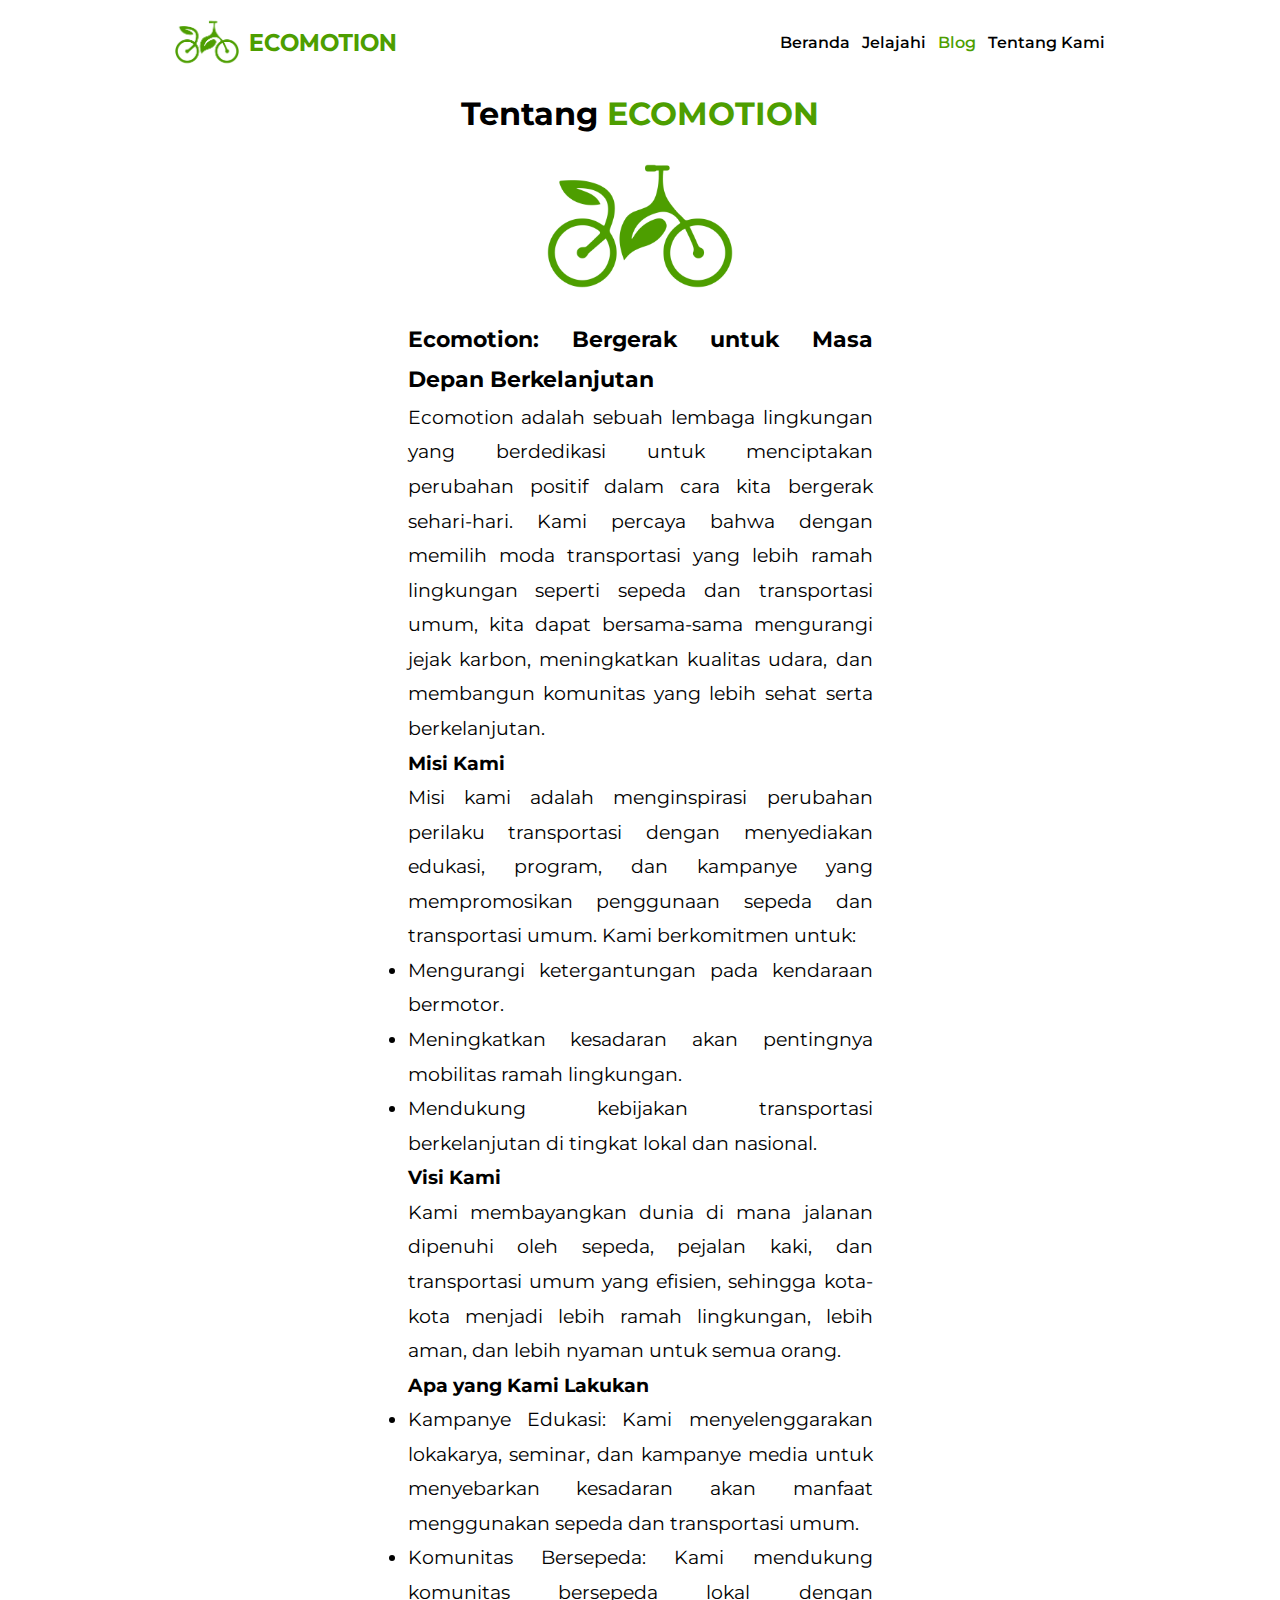
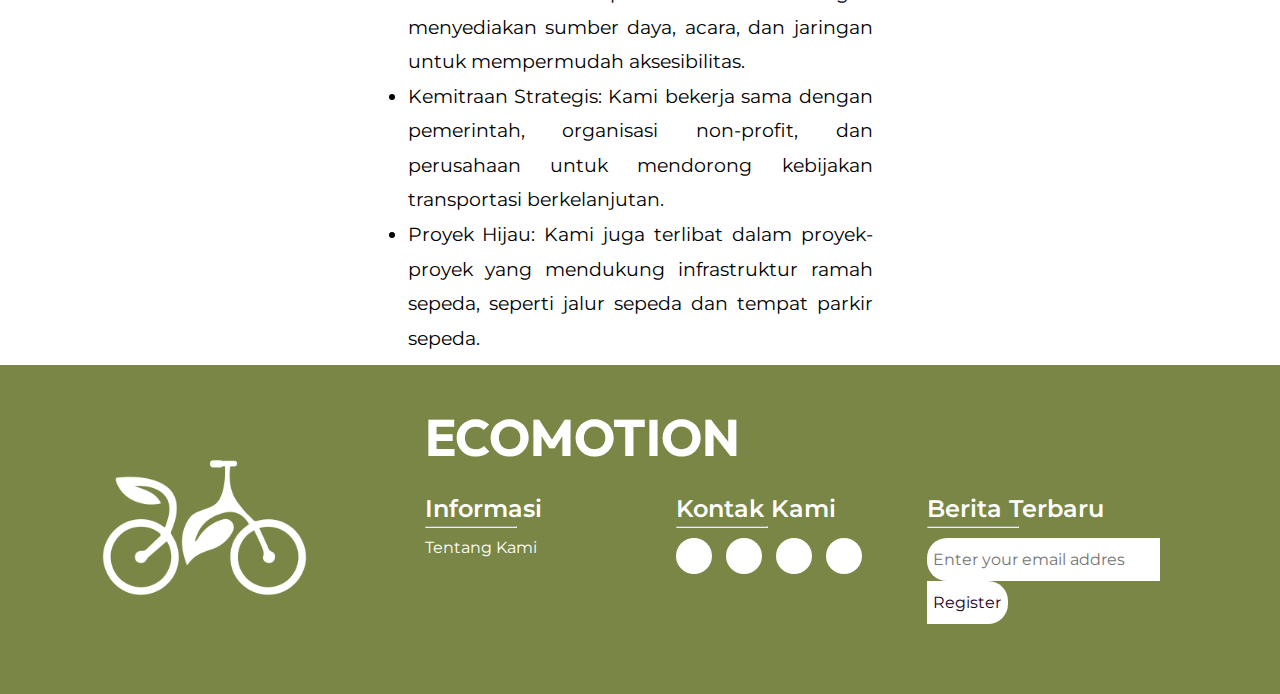
==== aboutus.html @ 9a7c945f "commit final" ====
<!DOCTYPE html>
<html lang="en">
    <head>
		<meta charset="UTF-8" />
		<meta name="viewport" content="width=device-width, initial-scale=1.0" />
		<title>Ride Instead of Driving</title>
		<link rel="icon" href="image/LOGO ECOMOTION.png" />
		<link rel="stylesheet" href="template.css" />
		<link rel="stylesheet" href="aboutus.css" />
		<link rel="preconnect" href="https://fonts.googleapis.com" />
		<link rel="preconnect" href="https://fonts.gstatic.com" crossorigin />
		<link
			href="https://fonts.googleapis.com/css2?family=Montserrat:ital,wght@0,100..900;1,100..900&family=Outfit:wght@100..900&display=swap"
			rel="stylesheet"
		/>
		<link
			rel="stylesheet"
			href="https://cdnjs.cloudflare.com/ajax/libs/font-awesome/6.6.0/css/all.min.css"
			integrity="sha512-Kc323vGBEqzTmouAECnVceyQqyqdsSiqLQISBL29aUW4U/M7pSPA/gEUZQqv1cwx4OnYxTxve5UMg5GT6L4JJg=="
			crossorigin="anonymous"
			referrerpolicy="no-referrer"
		/>
	</head>
<body>
    <header>
        <nav>
            <div class="logo-container">
                <img src="/Image/LOGO ECOMOTION.png" alt="Sekolah Kristoforus" />
                <h1>ECOMOTION</h1>
            </div>

            <div class="menu" id="menu">
                <a href="index.html"><p>Beranda</p></a>
                <a href="index.html#slider"><p>Jelajahi</p></a>
                <a href="index.html#blog"><p style="color: #4d9e00">Blog</p></a>
                                    <a href="aboutus.html"><p>Tentang Kami</p></a>

            </div>

            <div class="hamburger" id="hamburger">
                <span></span>
                <span></span>
                <span></span>
            </div>
        </nav>
    </header>
    <main>
        <div class="container-header">
            <h1>Tentang <span style="color: #4d9e00;">ECOMOTION</span></h1>
            <img src="Image/LOGO ECOMOTION.png" alt="">
        </div>

        <div class="content">
            <h3>Ecomotion: Bergerak untuk Masa Depan Berkelanjutan</h3>

            <p>Ecomotion adalah sebuah lembaga lingkungan yang berdedikasi untuk menciptakan perubahan positif dalam cara kita bergerak sehari-hari. Kami percaya bahwa dengan memilih moda transportasi yang lebih ramah lingkungan seperti sepeda dan transportasi umum, kita dapat bersama-sama mengurangi jejak karbon, meningkatkan kualitas udara, dan membangun komunitas yang lebih sehat serta berkelanjutan.</p>
            
            <h4>Misi Kami</h4>
            
            <p>Misi kami adalah menginspirasi perubahan perilaku transportasi dengan menyediakan edukasi, program, dan kampanye yang mempromosikan penggunaan sepeda dan transportasi umum. Kami berkomitmen untuk:</p>
            
           <ul>
            <li>Mengurangi ketergantungan pada kendaraan bermotor.</li>
            <li>Meningkatkan kesadaran akan pentingnya mobilitas ramah lingkungan.</li>
            <li>Mendukung kebijakan transportasi berkelanjutan di tingkat lokal dan nasional.</li>
           </ul>
            
            <h4>Visi Kami</h4>
            
            <p>Kami membayangkan dunia di mana jalanan dipenuhi oleh sepeda, pejalan kaki, dan transportasi umum yang efisien, sehingga kota-kota menjadi lebih ramah lingkungan, lebih aman, dan lebih nyaman untuk semua orang.</p>
            
            <h4>Apa yang Kami Lakukan</h4>
            
           <ul>
            <li>Kampanye Edukasi: Kami menyelenggarakan lokakarya, seminar, dan kampanye media untuk menyebarkan kesadaran akan manfaat menggunakan sepeda dan transportasi umum.</li>
            <li>Komunitas Bersepeda: Kami mendukung komunitas bersepeda lokal dengan menyediakan sumber daya, acara, dan jaringan untuk mempermudah aksesibilitas.</li>
            <li> Kemitraan Strategis: Kami bekerja sama dengan pemerintah, organisasi non-profit, dan perusahaan untuk mendorong kebijakan transportasi berkelanjutan.</li>
            <li>Proyek Hijau: Kami juga terlibat dalam proyek-proyek yang mendukung infrastruktur ramah sepeda, seperti jalur sepeda dan tempat parkir sepeda.</li>
           </ul> 
            
           </div>
    </main>
    <footer id="footer">
        <div class="footer-logo">
            <img src="Image/LOGO ECOMOTION WHITE.png" alt="" />
        </div>

        <div class="right-container">
            <div class="right-column-container">
                <h1>ECOMOTION</h1>

                <div class="information">
                    <div class="footer-item">
                        <div class="footer-col footer-company">
                            <h3>Informasi</h3>
                            <hr class="line" />
                            <ul>
                                <li><a href="aboutus.html">Tentang Kami</a></li>
                            </ul>
                        </div>

                        <div class="footer-col footer-social">
                            <h3>Kontak Kami</h3>
                            <hr class="line" />
                            <a
                                href="https://www.instagram.com/osis_smaxto1?igsh=MXVtM2RkMjhqZjZ0bw=="
                                ><i class="fa-brands fa-instagram"></i
                            ></a>
                            <a
                                href="https://www.tiktok.com/@osis_smaxto1?_t=8rczK0MXxHc&_r=1"
                                ><i class="fa-brands fa-tiktok"></i
                            ></a>
                            <a
                                href="https://www.youtube.com/@osissmast.kristoforus164/videos"
                                ><i class="fa-brands fa-youtube"></i
                            ></a>
                            <a href="https://kristo.sch.id/v2/"
                                ><i class="fa-solid fa-globe"></i
                            ></a>
                        </div>

                        <div class="footer-col footer-news">
                            <h3>Berita Terbaru</h3>
                            <hr class="line" />
                            <div class="email-input">
                                <form action="">
                                    <input
                                        type="email"
                                        id="input"
                                        name="email"
                                        placeholder="Enter your email addres"
                                    />
                                    <button type="submit">Register</button>
                                </form>
                            </div>
                        </div>
                    </div>
                </div>
            </div>
        </div>
    </footer>
    <script src="script.js"></script>
</body>
</html>
---- template.css ----
* {
	margin: 0;
	padding: 0;
	text-decoration: none;
	font-family: 'Montserrat', sans-serif;
}

html {
	scroll-behavior: smooth;
	overflow-x: hidden;
}

header {
	background: #ffffff;
	position: sticky;
	width: 100%;
	z-index: 99;
}

nav {
	padding: 10px min(175px, 15vw);
	display: flex;
	justify-content: space-between;
	align-items: center;
}

nav .menu {
	display: flex;
	width: 35%;
	justify-content: space-between;
}

nav .menu p {
	font-size: clamp(1rem, 1.15vw, 1.15rem);
	font-weight: 550;
	color: #000;
	transition: 0.5s;
}

nav .menu p:hover {
	color: #4d9e00;
}

nav .logo-container {
	display: flex;
	align-items: center;
}

nav .logo-container img {
	aspect-ratio: 1;
	width: clamp(40px, 5vw, 80px);
}

nav .logo-container h1 {
	font-family: 'Outfit', sans-serif;
	margin-left: 10px;
	font-size: clamp(1.25rem, 2vw, 1.5rem);
	color: #4d9e00;
}

.hamburger {
	display: none;
	flex-direction: column;
	cursor: pointer;
	gap: 5px;
}

.hamburger span {
	background-color: #4d9e00;
	height: 3px;
	width: 25px;
	transition: 0.3s;
}

footer {
	background: #798645;
	display: flex;
	flex-wrap: wrap;
	justify-content: space-between;
	padding: 20px min(125px, 8vw);
	align-items: center;
}

footer .footer-logo {
	width: clamp(30%, 5vw, 40%); 
}

footer .footer-logo img {
	aspect-ratio: 1;
	width: clamp(8rem, 16vw, 25rem);
}

footer .right-container {
	width: calc(100% - clamp(30%, 5vw, 40%)); 
}

footer .right-container .right-column-container h1 {
	font-family: 'Outfit', sans-serif;
	font-size: clamp(2rem, 4vw, 3.5rem);
	color: #ffffff;
	margin: 20px auto 25px auto;
}

footer .footer-item {
	display: flex;
	justify-content: space-between;
	width: 100%;
}

footer .footer-col {
	color: #ffffff;
	margin-bottom: 50px;
	width: 100%;
}

footer .footer-col h3 {
	font-size: clamp(1.2rem, 2.5vw, 1.5rem);
	font-weight: 600;
}

footer .footer-col hr {
	margin: 2.5px 0 10px;
	width: 90px;
	height: 0.5px;
	background-color: #ffffff;
}

footer .footer-company ul {
	list-style: none;
}

footer .footer-company ul li {
	margin-top: 5px;
}

footer .footer-company ul li a {
	color: #ffffff;
	transition: all 0.25s;
}

footer .footer-company ul li a:hover {
	text-decoration: underline;
}

footer .footer-social a {
	display: inline-block;
	margin-right: 10px;
	width: 2.25em;
	aspect-ratio: 1;
	text-align: center;
	color: #4d9e00;
	background-color: #fff;
	border-radius: 50%;
	transition: all 0.25s;
}

footer .footer-social a:hover {
	box-shadow: 0 0 7px 1px #ffffff;
}

footer .footer-social i {
	font-size: 1.5rem;
	margin-top: 6px;
}

footer .footer-news .email-input input {
    padding: 12px .5vw;
    border: 0;
    transition: ease 0.25s;
    border-radius: 20px 0 0 20px;
    -webkit-border-radius: 20px 0 0 20px;
    -moz-border-radius: 20px 0 0 20px;
    -ms-border-radius: 20px 0 0 20px;
    -o-border-radius: 20px 0 0 20px;
    font-size: clamp(0.8rem, 2vw, 1rem);
}

footer .footer-news .email-input input:hover,
.email-input input:focus,
.email-input button:hover,
.email-input button:active {
	box-shadow: 0 0 7px 1px #ffffff;
	outline: none;
}

footer .footer-news .email-input button {
    padding: 12px .5vw;
    background-color: #ffffff;
    color: #1a001c;
    border: 0;
    cursor: pointer;
    border-radius: 0 20px 20px 0;
    -webkit-border-radius: 0 20px 20px 0;
    -moz-border-radius: 0 20px 20px 0;
    -ms-border-radius: 0 20px 20px 0;
    -o-border-radius: 0 20px 20px 0;
    font-size: clamp(0.8rem, 2vw, 1rem);

}

@media screen and (max-width:1200px) {
	nav .menu {
        display: none;
        position: absolute;
        top: 60px;
        left: 0;
        width: 100%;
        background-color: #ffffff;
        flex-direction: column;
        align-items: center;
        padding: 10px 0;
        box-shadow: 0 4px 6px rgba(0, 0, 0, 0.1);
        z-index: 100;
    }
    
    nav .menu.show {
        display: flex; /* Shown when toggled */
    }

    nav .menu p {
        margin: 10px 0;
    }

    .hamburger {
        display: flex;
    }

	nav .logo-container h1 {
		font-size: 1rem;
	}

    #main-header {
		height: 70vh;
	}

	#main-header h1 {
		font-size: 2rem;
	}
    
	footer .footer-col {
		max-width: 100%;
		margin-bottom: 20px;
	}

    footer {
        flex-direction: column;
        padding: 50px 0;
    }

    footer .footer-item {
        flex-direction: column;
    }

    footer .footer-item .footer-col {
        text-align: center;
    }

    footer hr.line {
        margin: auto;
    }

    footer .footer-logo img {
        width: 100%;
    }
    footer .right-container .right-column-container h1 {
        text-align: center;
    }

    footer .right-container .right-column-container .footer-col {
        margin-top: 20px;
    }
    
    footer .footer-social a {
        margin-top: 10px;
    }

    footer .footer-news .email-input {
        margin-top: 10px;
        display: inline-block;
    }

    footer .footer-news .email-input button {
        padding: 10px .2vw;
    }

    footer .footer-news .email-input input {
        padding: 10px .2vw;
    }
}
---- aboutus.css ----
main {
	padding: 10px min(175px, 15vw);
    display: flex;
    flex-direction: column;
}

main .container-header {
    display: flex;
    flex-direction: column;
}

main .container-header h1 {
    margin: auto;
}
main .container-header img {
    margin: auto;
    width: 20%;
    aspect-ratio: 1;
}

main .content {
    margin: auto;
    text-align: justify;
    width: 50%;
    font-size: clamp(1rem, 5vw, 1.2rem);
    line-height: 1.8;
}

@media screen and (max-width: 678px) {
    main {
        padding: 10px 0;
    }

    main .content {
        width: 80%;
    }
}
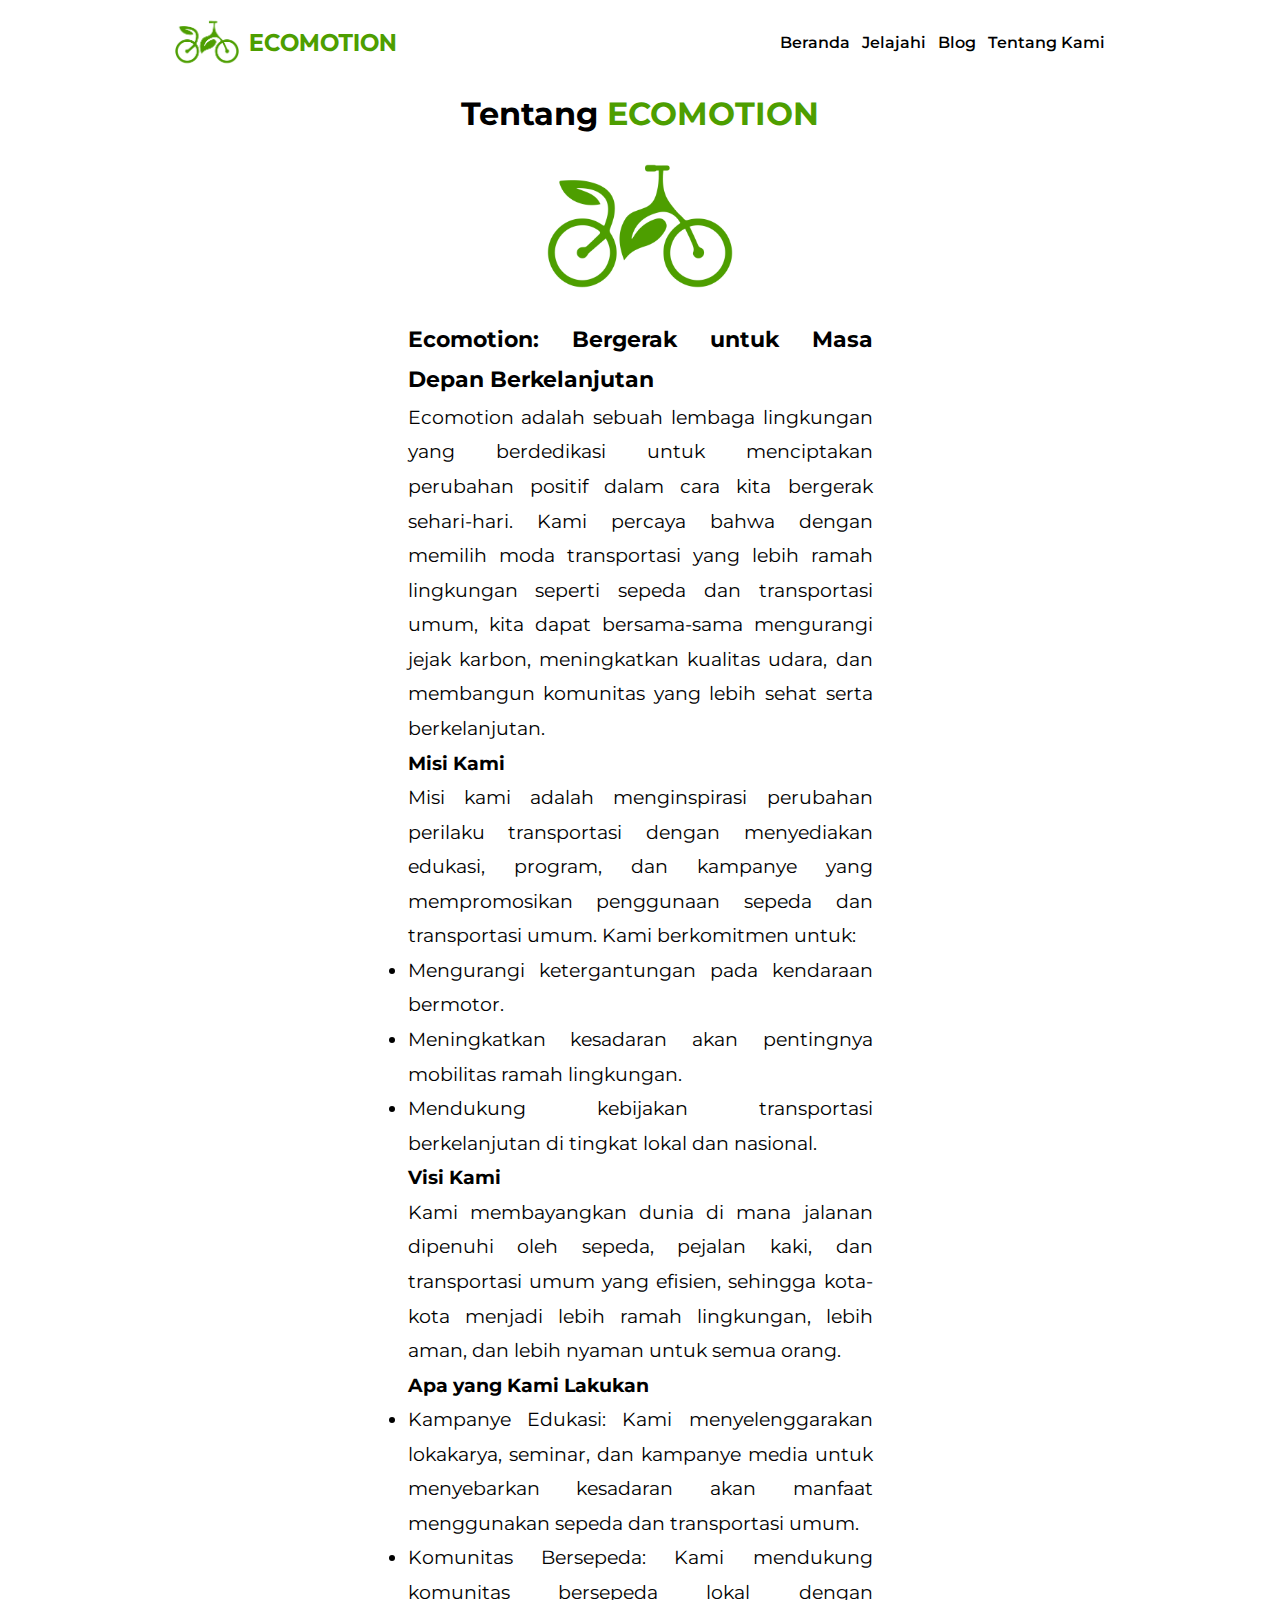
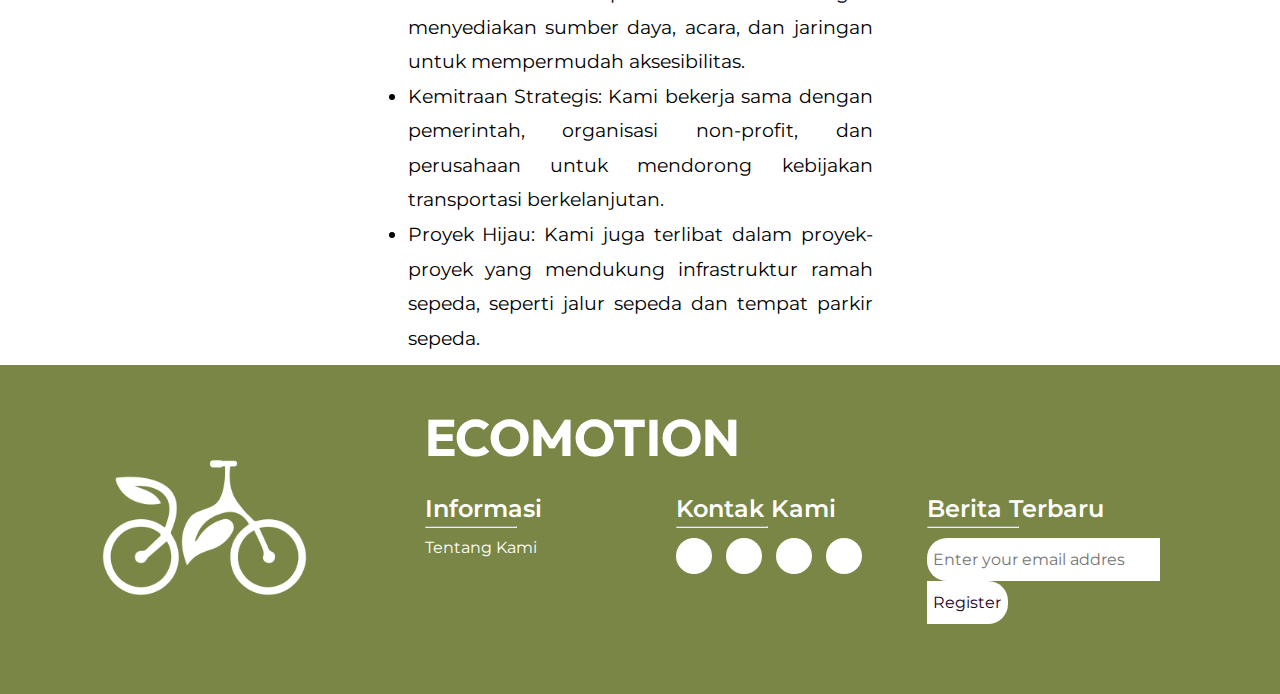
==== commit 49f4122f: "wq" ====
--- a/aboutus.html
+++ b/aboutus.html
@@ -1,6 +1,6 @@
 <!DOCTYPE html>
 <html lang="en">
-    <head>
+	<head>
 		<meta charset="UTF-8" />
 		<meta name="viewport" content="width=device-width, initial-scale=1.0" />
 		<title>Ride Instead of Driving</title>
@@ -21,124 +21,164 @@
 			referrerpolicy="no-referrer"
 		/>
 	</head>
-<body>
-    <header>
-        <nav>
-            <div class="logo-container">
-                <img src="/Image/LOGO ECOMOTION.png" alt="Sekolah Kristoforus" />
-                <h1>ECOMOTION</h1>
-            </div>
+	<body>
+		<header>
+			<nav>
+				<div class="logo-container">
+					<img src="/Image/LOGO ECOMOTION.png" alt="Sekolah Kristoforus" />
+					<h1>ECOMOTION</h1>
+				</div>
 
-            <div class="menu" id="menu">
-                <a href="index.html"><p>Beranda</p></a>
-                <a href="index.html#slider"><p>Jelajahi</p></a>
-                <a href="index.html#blog"><p style="color: #4d9e00">Blog</p></a>
-                                    <a href="aboutus.html"><p>Tentang Kami</p></a>
+				<div class="menu" id="menu">
+					<a href="index.html"><p>Beranda</p></a>
+					<a href="index.html#slider"><p>Jelajahi</p></a>
+					<a href="index.html#blog"><p>Blog</p></a>
+					<a href="aboutus.html" style="color: #4d9e00"
+						><p>Tentang Kami</p></a
+					>
+				</div>
 
-            </div>
+				<div class="hamburger" id="hamburger">
+					<span></span>
+					<span></span>
+					<span></span>
+				</div>
+			</nav>
+		</header>
+		<main>
+			<div class="container-header">
+				<h1>Tentang <span style="color: #4d9e00">ECOMOTION</span></h1>
+				<img src="Image/LOGO ECOMOTION.png" alt="" />
+			</div>
 
-            <div class="hamburger" id="hamburger">
-                <span></span>
-                <span></span>
-                <span></span>
-            </div>
-        </nav>
-    </header>
-    <main>
-        <div class="container-header">
-            <h1>Tentang <span style="color: #4d9e00;">ECOMOTION</span></h1>
-            <img src="Image/LOGO ECOMOTION.png" alt="">
-        </div>
+			<div class="content">
+				<h3>Ecomotion: Bergerak untuk Masa Depan Berkelanjutan</h3>
 
-        <div class="content">
-            <h3>Ecomotion: Bergerak untuk Masa Depan Berkelanjutan</h3>
+				<p>
+					Ecomotion adalah sebuah lembaga lingkungan yang berdedikasi untuk
+					menciptakan perubahan positif dalam cara kita bergerak
+					sehari-hari. Kami percaya bahwa dengan memilih moda transportasi
+					yang lebih ramah lingkungan seperti sepeda dan transportasi umum,
+					kita dapat bersama-sama mengurangi jejak karbon, meningkatkan
+					kualitas udara, dan membangun komunitas yang lebih sehat serta
+					berkelanjutan.
+				</p>
 
-            <p>Ecomotion adalah sebuah lembaga lingkungan yang berdedikasi untuk menciptakan perubahan positif dalam cara kita bergerak sehari-hari. Kami percaya bahwa dengan memilih moda transportasi yang lebih ramah lingkungan seperti sepeda dan transportasi umum, kita dapat bersama-sama mengurangi jejak karbon, meningkatkan kualitas udara, dan membangun komunitas yang lebih sehat serta berkelanjutan.</p>
-            
-            <h4>Misi Kami</h4>
-            
-            <p>Misi kami adalah menginspirasi perubahan perilaku transportasi dengan menyediakan edukasi, program, dan kampanye yang mempromosikan penggunaan sepeda dan transportasi umum. Kami berkomitmen untuk:</p>
-            
-           <ul>
-            <li>Mengurangi ketergantungan pada kendaraan bermotor.</li>
-            <li>Meningkatkan kesadaran akan pentingnya mobilitas ramah lingkungan.</li>
-            <li>Mendukung kebijakan transportasi berkelanjutan di tingkat lokal dan nasional.</li>
-           </ul>
-            
-            <h4>Visi Kami</h4>
-            
-            <p>Kami membayangkan dunia di mana jalanan dipenuhi oleh sepeda, pejalan kaki, dan transportasi umum yang efisien, sehingga kota-kota menjadi lebih ramah lingkungan, lebih aman, dan lebih nyaman untuk semua orang.</p>
-            
-            <h4>Apa yang Kami Lakukan</h4>
-            
-           <ul>
-            <li>Kampanye Edukasi: Kami menyelenggarakan lokakarya, seminar, dan kampanye media untuk menyebarkan kesadaran akan manfaat menggunakan sepeda dan transportasi umum.</li>
-            <li>Komunitas Bersepeda: Kami mendukung komunitas bersepeda lokal dengan menyediakan sumber daya, acara, dan jaringan untuk mempermudah aksesibilitas.</li>
-            <li> Kemitraan Strategis: Kami bekerja sama dengan pemerintah, organisasi non-profit, dan perusahaan untuk mendorong kebijakan transportasi berkelanjutan.</li>
-            <li>Proyek Hijau: Kami juga terlibat dalam proyek-proyek yang mendukung infrastruktur ramah sepeda, seperti jalur sepeda dan tempat parkir sepeda.</li>
-           </ul> 
-            
-           </div>
-    </main>
-    <footer id="footer">
-        <div class="footer-logo">
-            <img src="Image/LOGO ECOMOTION WHITE.png" alt="" />
-        </div>
+				<h4>Misi Kami</h4>
 
-        <div class="right-container">
-            <div class="right-column-container">
-                <h1>ECOMOTION</h1>
+				<p>
+					Misi kami adalah menginspirasi perubahan perilaku transportasi
+					dengan menyediakan edukasi, program, dan kampanye yang
+					mempromosikan penggunaan sepeda dan transportasi umum. Kami
+					berkomitmen untuk:
+				</p>
 
-                <div class="information">
-                    <div class="footer-item">
-                        <div class="footer-col footer-company">
-                            <h3>Informasi</h3>
-                            <hr class="line" />
-                            <ul>
-                                <li><a href="aboutus.html">Tentang Kami</a></li>
-                            </ul>
-                        </div>
+				<ul>
+					<li>Mengurangi ketergantungan pada kendaraan bermotor.</li>
+					<li>
+						Meningkatkan kesadaran akan pentingnya mobilitas ramah
+						lingkungan.
+					</li>
+					<li>
+						Mendukung kebijakan transportasi berkelanjutan di tingkat
+						lokal dan nasional.
+					</li>
+				</ul>
 
-                        <div class="footer-col footer-social">
-                            <h3>Kontak Kami</h3>
-                            <hr class="line" />
-                            <a
-                                href="https://www.instagram.com/osis_smaxto1?igsh=MXVtM2RkMjhqZjZ0bw=="
-                                ><i class="fa-brands fa-instagram"></i
-                            ></a>
-                            <a
-                                href="https://www.tiktok.com/@osis_smaxto1?_t=8rczK0MXxHc&_r=1"
-                                ><i class="fa-brands fa-tiktok"></i
-                            ></a>
-                            <a
-                                href="https://www.youtube.com/@osissmast.kristoforus164/videos"
-                                ><i class="fa-brands fa-youtube"></i
-                            ></a>
-                            <a href="https://kristo.sch.id/v2/"
-                                ><i class="fa-solid fa-globe"></i
-                            ></a>
-                        </div>
+				<h4>Visi Kami</h4>
 
-                        <div class="footer-col footer-news">
-                            <h3>Berita Terbaru</h3>
-                            <hr class="line" />
-                            <div class="email-input">
-                                <form action="">
-                                    <input
-                                        type="email"
-                                        id="input"
-                                        name="email"
-                                        placeholder="Enter your email addres"
-                                    />
-                                    <button type="submit">Register</button>
-                                </form>
-                            </div>
-                        </div>
-                    </div>
-                </div>
-            </div>
-        </div>
-    </footer>
-    <script src="script.js"></script>
-</body>
-</html>+				<p>
+					Kami membayangkan dunia di mana jalanan dipenuhi oleh sepeda,
+					pejalan kaki, dan transportasi umum yang efisien, sehingga
+					kota-kota menjadi lebih ramah lingkungan, lebih aman, dan lebih
+					nyaman untuk semua orang.
+				</p>
+
+				<h4>Apa yang Kami Lakukan</h4>
+
+				<ul>
+					<li>
+						Kampanye Edukasi: Kami menyelenggarakan lokakarya, seminar,
+						dan kampanye media untuk menyebarkan kesadaran akan manfaat
+						menggunakan sepeda dan transportasi umum.
+					</li>
+					<li>
+						Komunitas Bersepeda: Kami mendukung komunitas bersepeda lokal
+						dengan menyediakan sumber daya, acara, dan jaringan untuk
+						mempermudah aksesibilitas.
+					</li>
+					<li>
+						Kemitraan Strategis: Kami bekerja sama dengan pemerintah,
+						organisasi non-profit, dan perusahaan untuk mendorong
+						kebijakan transportasi berkelanjutan.
+					</li>
+					<li>
+						Proyek Hijau: Kami juga terlibat dalam proyek-proyek yang
+						mendukung infrastruktur ramah sepeda, seperti jalur sepeda dan
+						tempat parkir sepeda.
+					</li>
+				</ul>
+			</div>
+		</main>
+		<footer id="footer">
+			<div class="footer-logo">
+				<img src="Image/LOGO ECOMOTION WHITE.png" alt="" />
+			</div>
+
+			<div class="right-container">
+				<div class="right-column-container">
+					<h1>ECOMOTION</h1>
+
+					<div class="information">
+						<div class="footer-item">
+							<div class="footer-col footer-company">
+								<h3>Informasi</h3>
+								<hr class="line" />
+								<ul>
+									<li><a href="aboutus.html">Tentang Kami</a></li>
+								</ul>
+							</div>
+
+							<div class="footer-col footer-social">
+								<h3>Kontak Kami</h3>
+								<hr class="line" />
+								<a
+									href="https://www.instagram.com/osis_smaxto1?igsh=MXVtM2RkMjhqZjZ0bw=="
+									><i class="fa-brands fa-instagram"></i
+								></a>
+								<a
+									href="https://www.tiktok.com/@osis_smaxto1?_t=8rczK0MXxHc&_r=1"
+									><i class="fa-brands fa-tiktok"></i
+								></a>
+								<a
+									href="https://www.youtube.com/@osissmast.kristoforus164/videos"
+									><i class="fa-brands fa-youtube"></i
+								></a>
+								<a href="https://kristo.sch.id/v2/"
+									><i class="fa-solid fa-globe"></i
+								></a>
+							</div>
+
+							<div class="footer-col footer-news">
+								<h3>Berita Terbaru</h3>
+								<hr class="line" />
+								<div class="email-input">
+									<form action="">
+										<input
+											type="email"
+											id="input"
+											name="email"
+											placeholder="Enter your email addres"
+										/>
+										<button type="submit">Register</button>
+									</form>
+								</div>
+							</div>
+						</div>
+					</div>
+				</div>
+			</div>
+		</footer>
+		<script src="script.js"></script>
+	</body>
+</html>
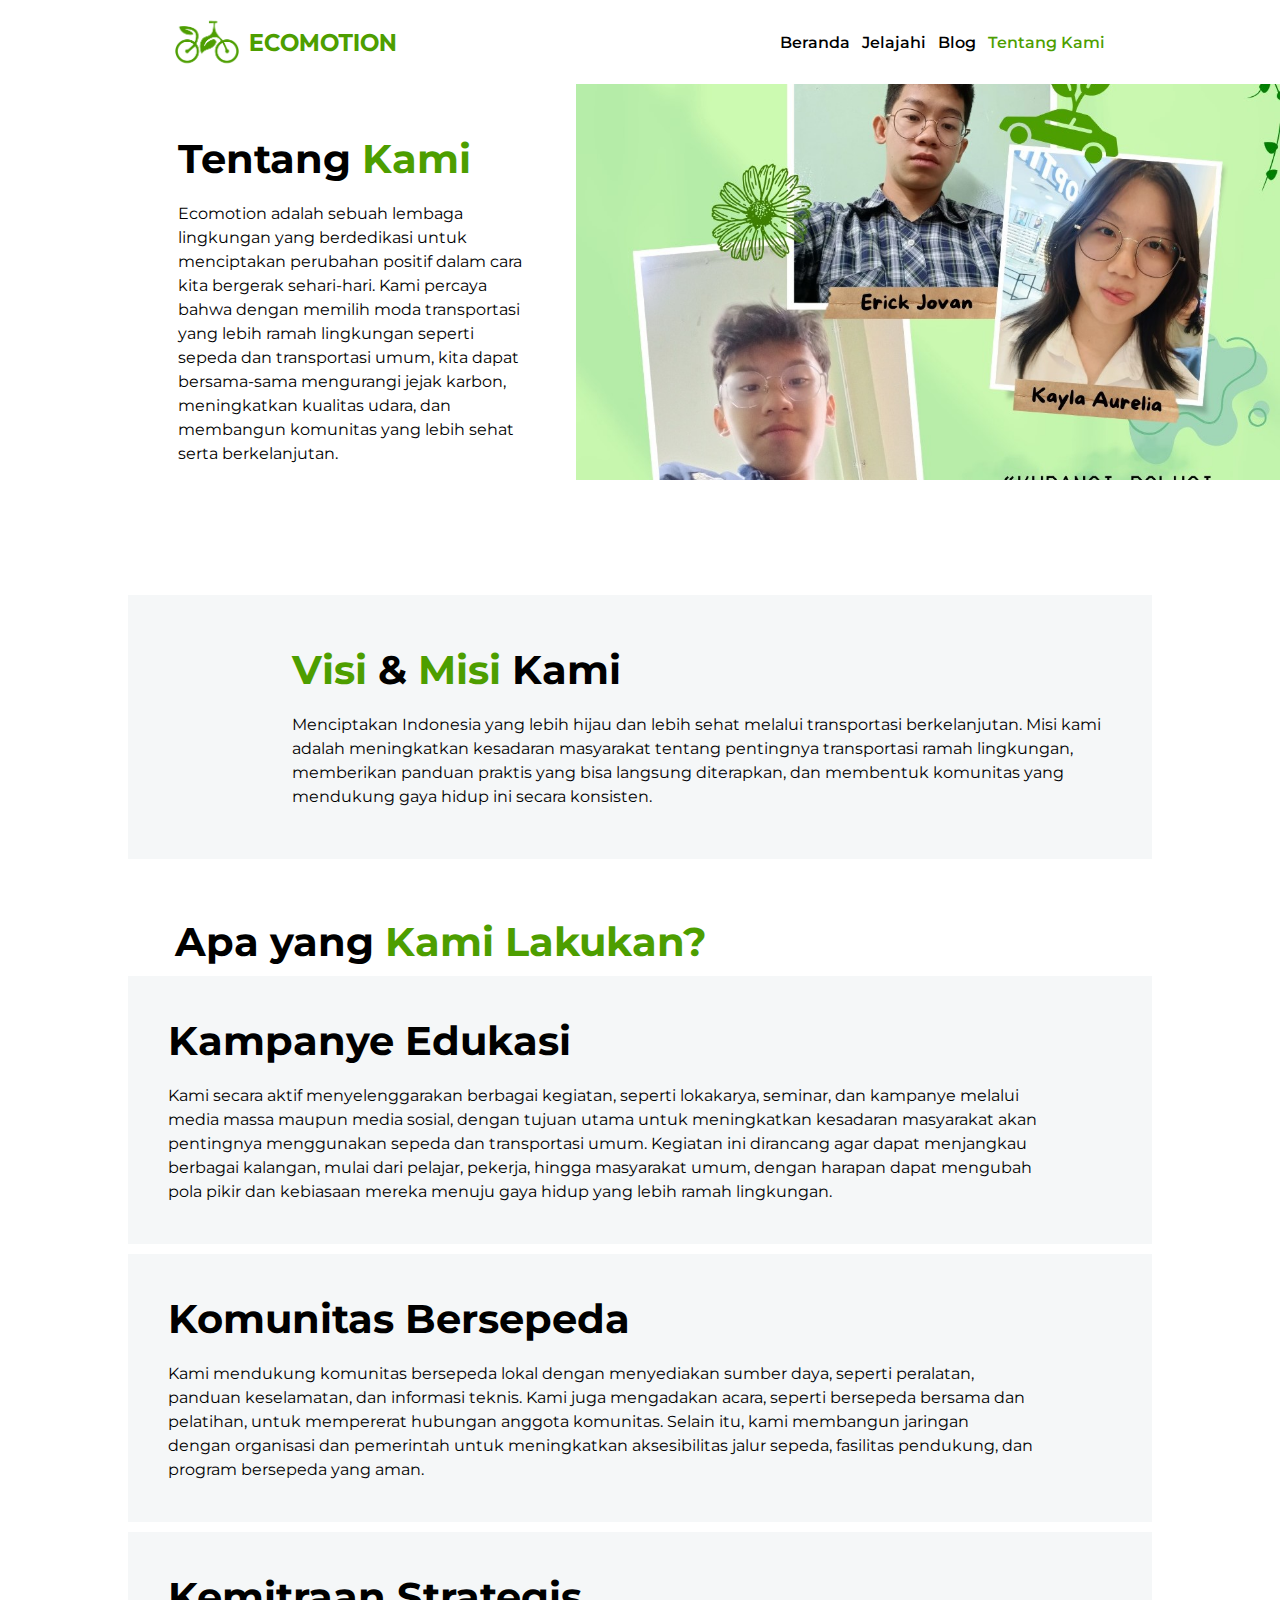
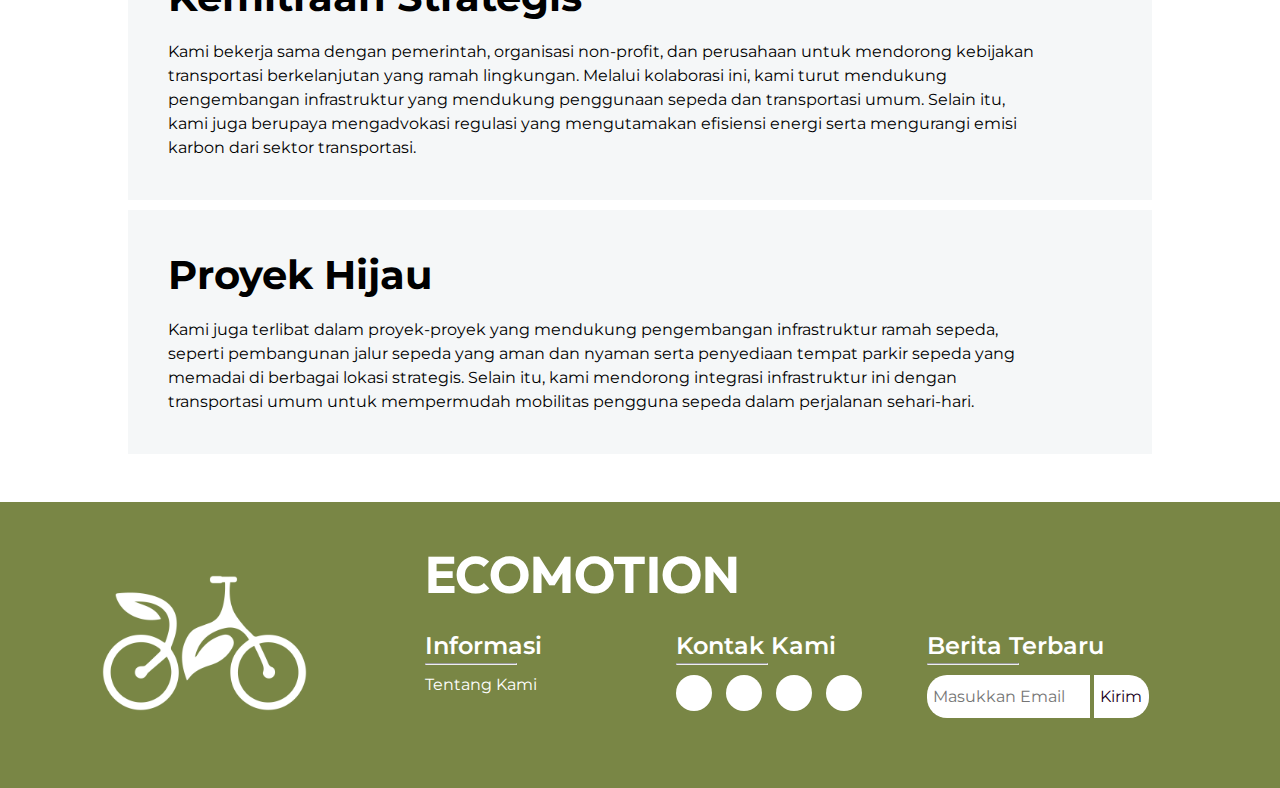
==== commit 497e751c: "commit 18/1/25" ====
--- a/aboutus.html
+++ b/aboutus.html
@@ -1,126 +1,158 @@
 <!DOCTYPE html>
 <html lang="en">
-	<head>
-		<meta charset="UTF-8" />
-		<meta name="viewport" content="width=device-width, initial-scale=1.0" />
-		<title>Ride Instead of Driving</title>
-		<link rel="icon" href="image/LOGO ECOMOTION.png" />
-		<link rel="stylesheet" href="template.css" />
-		<link rel="stylesheet" href="aboutus.css" />
-		<link rel="preconnect" href="https://fonts.googleapis.com" />
-		<link rel="preconnect" href="https://fonts.gstatic.com" crossorigin />
-		<link
-			href="https://fonts.googleapis.com/css2?family=Montserrat:ital,wght@0,100..900;1,100..900&family=Outfit:wght@100..900&display=swap"
-			rel="stylesheet"
-		/>
-		<link
-			rel="stylesheet"
-			href="https://cdnjs.cloudflare.com/ajax/libs/font-awesome/6.6.0/css/all.min.css"
-			integrity="sha512-Kc323vGBEqzTmouAECnVceyQqyqdsSiqLQISBL29aUW4U/M7pSPA/gEUZQqv1cwx4OnYxTxve5UMg5GT6L4JJg=="
-			crossorigin="anonymous"
-			referrerpolicy="no-referrer"
-		/>
-	</head>
-	<body>
-		<header>
-			<nav>
-				<div class="logo-container">
-					<img src="/Image/LOGO ECOMOTION.png" alt="Sekolah Kristoforus" />
-					<h1>ECOMOTION</h1>
-				</div>
-
-				<div class="menu" id="menu">
-					<a href="index.html"><p>Beranda</p></a>
-					<a href="index.html#slider"><p>Jelajahi</p></a>
-					<a href="index.html#blog"><p>Blog</p></a>
-					<a href="aboutus.html" style="color: #4d9e00"
-						><p>Tentang Kami</p></a
-					>
-				</div>
-
-				<div class="hamburger" id="hamburger">
-					<span></span>
-					<span></span>
-					<span></span>
-				</div>
-			</nav>
-		</header>
-		<main>
-			<div class="container-header">
-				<h1>Tentang <span style="color: #4d9e00">ECOMOTION</span></h1>
-				<img src="Image/LOGO ECOMOTION.png" alt="" />
-			</div>
-
-			<div class="content">
-				<h3>Ecomotion: Bergerak untuk Masa Depan Berkelanjutan</h3>
-
-				<p>
-					Ecomotion adalah sebuah lembaga lingkungan yang berdedikasi untuk
-					menciptakan perubahan positif dalam cara kita bergerak
-					sehari-hari. Kami percaya bahwa dengan memilih moda transportasi
-					yang lebih ramah lingkungan seperti sepeda dan transportasi umum,
-					kita dapat bersama-sama mengurangi jejak karbon, meningkatkan
-					kualitas udara, dan membangun komunitas yang lebih sehat serta
-					berkelanjutan.
-				</p>
-
-				<h4>Misi Kami</h4>
-
-				<p>
-					Misi kami adalah menginspirasi perubahan perilaku transportasi
-					dengan menyediakan edukasi, program, dan kampanye yang
-					mempromosikan penggunaan sepeda dan transportasi umum. Kami
-					berkomitmen untuk:
-				</p>
-
-				<ul>
-					<li>Mengurangi ketergantungan pada kendaraan bermotor.</li>
-					<li>
-						Meningkatkan kesadaran akan pentingnya mobilitas ramah
-						lingkungan.
-					</li>
-					<li>
-						Mendukung kebijakan transportasi berkelanjutan di tingkat
-						lokal dan nasional.
-					</li>
-				</ul>
-
-				<h4>Visi Kami</h4>
-
-				<p>
-					Kami membayangkan dunia di mana jalanan dipenuhi oleh sepeda,
-					pejalan kaki, dan transportasi umum yang efisien, sehingga
-					kota-kota menjadi lebih ramah lingkungan, lebih aman, dan lebih
-					nyaman untuk semua orang.
-				</p>
-
-				<h4>Apa yang Kami Lakukan</h4>
-
-				<ul>
-					<li>
-						Kampanye Edukasi: Kami menyelenggarakan lokakarya, seminar,
-						dan kampanye media untuk menyebarkan kesadaran akan manfaat
-						menggunakan sepeda dan transportasi umum.
-					</li>
-					<li>
-						Komunitas Bersepeda: Kami mendukung komunitas bersepeda lokal
-						dengan menyediakan sumber daya, acara, dan jaringan untuk
-						mempermudah aksesibilitas.
-					</li>
-					<li>
-						Kemitraan Strategis: Kami bekerja sama dengan pemerintah,
-						organisasi non-profit, dan perusahaan untuk mendorong
-						kebijakan transportasi berkelanjutan.
-					</li>
-					<li>
-						Proyek Hijau: Kami juga terlibat dalam proyek-proyek yang
-						mendukung infrastruktur ramah sepeda, seperti jalur sepeda dan
-						tempat parkir sepeda.
-					</li>
-				</ul>
-			</div>
-		</main>
-		<footer id="footer">
+  <head>
+    <meta charset="UTF-8" />
+    <meta name="viewport" content="width=device-width, initial-scale=1.0" />
+    <title>Ride Instead of Driving</title>
+    <link rel="icon" href="image/LOGO ECOMOTION.png" />
+    <link rel="stylesheet" href="template.css" />
+    <link rel="stylesheet" href="aboutus.css" />
+    <link rel="preconnect" href="https://fonts.googleapis.com" />
+    <link rel="preconnect" href="https://fonts.gstatic.com" crossorigin />
+    <link
+      href="https://fonts.googleapis.com/css2?family=Montserrat:ital,wght@0,100..900;1,100..900&family=Outfit:wght@100..900&display=swap"
+      rel="stylesheet"
+    />
+    <link
+      rel="stylesheet"
+      href="https://cdnjs.cloudflare.com/ajax/libs/font-awesome/6.6.0/css/all.min.css"
+      integrity="sha512-Kc323vGBEqzTmouAECnVceyQqyqdsSiqLQISBL29aUW4U/M7pSPA/gEUZQqv1cwx4OnYxTxve5UMg5GT6L4JJg=="
+      crossorigin="anonymous"
+      referrerpolicy="no-referrer"
+    />
+  </head>
+  <body onscroll="showUpBtn()">
+    <header>
+      <nav>
+        <div class="logo-container">
+          <img src="/Image/LOGO ECOMOTION.png" alt="Sekolah Kristoforus" />
+          <a href="index.html"><h1>ECOMOTION</h1></a>
+        </div>
+
+        <div class="menu" id="menu">
+          <a href="index.html"><p>Beranda</p></a>
+          <a href="index.html#slider"><p>Jelajahi</p></a>
+          <a href="index.html#blog"><p>Blog</p></a>
+          <a href="aboutus.html"><p style="color: #4d9e00;">Tentang Kami</p></a>
+        </div>
+
+        <div class="hamburger" id="hamburger">
+          <span></span>
+          <span></span>
+          <span></span>
+        </div>
+      </nav>
+    </header>
+    <main>
+      <div class="line-1">
+        <div class="column-1">
+          <h1>Tentang <span style="color: #4d9e00;">Kami</span></h1>
+          <br />
+          <p>
+            Ecomotion adalah sebuah lembaga lingkungan yang berdedikasi untuk
+            menciptakan perubahan positif dalam cara kita bergerak sehari-hari.
+            Kami percaya bahwa dengan memilih moda transportasi yang lebih ramah
+            lingkungan seperti sepeda dan transportasi umum, kita dapat
+            bersama-sama mengurangi jejak karbon, meningkatkan kualitas udara,
+            dan membangun komunitas yang lebih sehat serta berkelanjutan.
+          </p>
+        </div>
+        <div class="column-2">
+          <img
+            src="/Image/aboutus.jpeg"
+            alt="image-1x"
+          />
+        </div>
+      </div>
+      <br />
+      <div class="line-2">
+        <img src="/Image/Visi.png" alt="" />
+        <div class="text">
+          <h1><span style="color: #4d9e00;">Visi</span> &#38; <span style="color: #4d9e00;">Misi</span> Kami</h1>
+          <br />
+          <p>
+            Menciptakan Indonesia yang lebih hijau dan lebih sehat melalui
+            transportasi berkelanjutan. Misi kami adalah meningkatkan kesadaran
+            masyarakat tentang pentingnya transportasi ramah lingkungan,
+            memberikan panduan praktis yang bisa langsung diterapkan, dan
+            membentuk komunitas yang mendukung gaya hidup ini secara konsisten.
+          </p>
+        </div>
+      </div>
+      <br />
+      <br />
+      <div class="whatToDo"><h1>Apa yang  <span style="color: #4d9e00;">Kami Lakukan?</span></h1></div>
+
+      <div class="line-2 swap">
+        <img src="https://focus.independent.ie/thumbor/c2qZjs1OXtEAANIUTlnRXTUTgpo=/1x0:4445x2963/1280x853/prod-mh-ireland/6a03e3a3-8f20-4ce7-ad7c-54f1ca1a2b87/2f3c91e3-ccad-4a91-9006-1c5fc9a0ac2f/6a03e3a3-8f20-4ce7-ad7c-54f1ca1a2b87.jpg" alt="" />
+        <div class="text">
+          <h1>Kampanye Edukasi</h1>
+          <br />
+          <p>
+            Kami secara aktif menyelenggarakan berbagai kegiatan, seperti
+            lokakarya, seminar, dan kampanye melalui media massa maupun media
+            sosial, dengan tujuan utama untuk meningkatkan kesadaran masyarakat
+            akan pentingnya menggunakan sepeda dan transportasi umum. Kegiatan
+            ini dirancang agar dapat menjangkau berbagai kalangan, mulai dari
+            pelajar, pekerja, hingga masyarakat umum, dengan harapan dapat
+            mengubah pola pikir dan kebiasaan mereka menuju gaya hidup yang
+            lebih ramah lingkungan.
+          </p>
+        </div>
+      </div>
+
+      <div class="line-2 swap">
+        <img src="https://caad.ac.in/wp-content/uploads/2019/02/cycling-campaign-plastic-03.jpg" alt="" />
+        <div class="text">
+          <h1>Komunitas Bersepeda</h1>
+          <br />
+          <p>
+            Kami mendukung komunitas bersepeda lokal dengan menyediakan sumber
+            daya, seperti peralatan, panduan keselamatan, dan informasi teknis.
+            Kami juga mengadakan acara, seperti bersepeda bersama dan pelatihan,
+            untuk mempererat hubungan anggota komunitas. Selain itu, kami
+            membangun jaringan dengan organisasi dan pemerintah untuk
+            meningkatkan aksesibilitas jalur sepeda, fasilitas pendukung, dan
+            program bersepeda yang aman.
+          </p>
+        </div>
+      </div>
+
+      <div class="line-2 swap">
+        <img src="https://lh7-us.googleusercontent.com/QUfWQmdyl6TQF9Aqd0rmvm9BvZWjuRrT-GuZxa4goQOTnWYXZiGBbR29L7WwCqSm0YvjUfcYLmROF4TUqKieqZ-FwGIXR5QhlsV6xteyEpNTHoBYC8xZR4Jy4PfkS8vyOrdjjoBgSEUowDXaazlP6ss" alt="" />
+        <div class="text">
+          <h1>Kemitraan Strategis</h1>
+          <br />
+          <p>
+            Kami bekerja sama dengan pemerintah, organisasi non-profit, dan
+            perusahaan untuk mendorong kebijakan transportasi berkelanjutan yang
+            ramah lingkungan. Melalui kolaborasi ini, kami turut mendukung
+            pengembangan infrastruktur yang mendukung penggunaan sepeda dan
+            transportasi umum. Selain itu, kami juga berupaya mengadvokasi
+            regulasi yang mengutamakan efisiensi energi serta mengurangi emisi
+            karbon dari sektor transportasi.
+          </p>
+        </div>
+      </div>
+      <div class="line-2 swap">
+        <img src="https://imgsrv2.voi.id/EjRvorrHUM_aGDEpmBkeBCikgpZvpN7BAo78ByA2-jw/auto/1200/675/sm/1/bG9jYWw6Ly8vcHVibGlzaGVycy80ODA0OS8yMDIxMDQzMDA4NTEtbWFpbi5jcm9wcGVkXzE2MTk3NDc1MjEuanBn.jpg" alt="" />
+        <div class="text">
+          <h1>Proyek Hijau</h1>
+          <br />
+          <p>
+            Kami juga terlibat dalam proyek-proyek yang mendukung pengembangan
+            infrastruktur ramah sepeda, seperti pembangunan jalur sepeda yang
+            aman dan nyaman serta penyediaan tempat parkir sepeda yang memadai
+            di berbagai lokasi strategis. Selain itu, kami mendorong integrasi
+            infrastruktur ini dengan transportasi umum untuk mempermudah
+            mobilitas pengguna sepeda dalam perjalanan sehari-hari.
+          </p>
+        </div>
+      </div>
+      <br>
+      <br>
+    </main>
+    <footer id="footer">
 			<div class="footer-logo">
 				<img src="Image/LOGO ECOMOTION WHITE.png" alt="" />
 			</div>
@@ -168,9 +200,9 @@
 											type="email"
 											id="input"
 											name="email"
-											placeholder="Enter your email addres"
+											placeholder="Masukkan Email"
 										/>
-										<button type="submit">Register</button>
+										<button type="submit">Kirim</button>
 									</form>
 								</div>
 							</div>
@@ -179,6 +211,7 @@
 				</div>
 			</div>
 		</footer>
-		<script src="script.js"></script>
-	</body>
+		<button id="upBtn" onclick="backToTop()"><i class="fa-solid fa-arrow-up" id="upBtn-arrow"></i></button>
+    <script src="script.js"></script>
+  </body>
 </html>
--- a/template.css
+++ b/template.css
@@ -1,289 +1,339 @@
 * {
-	margin: 0;
-	padding: 0;
-	text-decoration: none;
-	font-family: 'Montserrat', sans-serif;
+  margin: 0;
+  padding: 0;
+  text-decoration: none;
+  font-family: "Montserrat", sans-serif;
 }
 
 html {
-	scroll-behavior: smooth;
-	overflow-x: hidden;
+  scroll-behavior: smooth;
+  overflow-x: hidden;
 }
 
 header {
-	background: #ffffff;
-	position: sticky;
-	width: 100%;
-	z-index: 99;
+  background: #ffffff;
+  position: sticky;
+  width: 100%;
+  z-index: 99;
 }
 
 nav {
-	padding: 10px min(175px, 15vw);
-	display: flex;
-	justify-content: space-between;
-	align-items: center;
+  padding: 10px min(175px, 15vw);
+  display: flex;
+  justify-content: space-between;
+  align-items: center;
 }
 
 nav .menu {
-	display: flex;
-	width: 35%;
-	justify-content: space-between;
+  display: flex;
+  width: 35%;
+  justify-content: space-between;
 }
 
 nav .menu p {
-	font-size: clamp(1rem, 1.15vw, 1.15rem);
-	font-weight: 550;
-	color: #000;
-	transition: 0.5s;
+  font-size: clamp(1rem, 1.15vw, 1.15rem);
+  font-weight: 550;
+  color: #000;
+  transition: 0.5s;
 }
 
 nav .menu p:hover {
-	color: #4d9e00;
+  color: #4d9e00;
 }
 
 nav .logo-container {
-	display: flex;
-	align-items: center;
+  display: flex;
+  align-items: center;
 }
 
 nav .logo-container img {
-	aspect-ratio: 1;
-	width: clamp(40px, 5vw, 80px);
+  aspect-ratio: 1;
+  width: clamp(40px, 5vw, 80px);
 }
 
 nav .logo-container h1 {
-	font-family: 'Outfit', sans-serif;
-	margin-left: 10px;
-	font-size: clamp(1.25rem, 2vw, 1.5rem);
-	color: #4d9e00;
+  font-family: "Outfit", sans-serif;
+  margin-left: 10px;
+  font-size: clamp(1.25rem, 2vw, 1.5rem);
+  color: #4d9e00;
 }
 
 .hamburger {
-	display: none;
-	flex-direction: column;
-	cursor: pointer;
-	gap: 5px;
+  display: none;
+  flex-direction: column;
+  cursor: pointer;
+  gap: 5px;
 }
 
 .hamburger span {
-	background-color: #4d9e00;
-	height: 3px;
-	width: 25px;
-	transition: 0.3s;
+  background-color: #4d9e00;
+  height: 3px;
+  width: 25px;
+  transition: 0.3s;
 }
 
 footer {
-	background: #798645;
-	display: flex;
-	flex-wrap: wrap;
-	justify-content: space-between;
-	padding: 20px min(125px, 8vw);
-	align-items: center;
+  background: #798645;
+  display: flex;
+  flex-wrap: wrap;
+  justify-content: space-between;
+  padding: 20px min(125px, 8vw);
+  align-items: center;
 }
 
 footer .footer-logo {
-	width: clamp(30%, 5vw, 40%); 
+  width: clamp(30%, 5vw, 40%);
 }
 
 footer .footer-logo img {
-	aspect-ratio: 1;
-	width: clamp(8rem, 16vw, 25rem);
+  aspect-ratio: 1;
+  width: clamp(8rem, 16vw, 25rem);
 }
 
 footer .right-container {
-	width: calc(100% - clamp(30%, 5vw, 40%)); 
+  width: calc(100% - clamp(30%, 5vw, 40%));
 }
 
 footer .right-container .right-column-container h1 {
-	font-family: 'Outfit', sans-serif;
-	font-size: clamp(2rem, 4vw, 3.5rem);
-	color: #ffffff;
-	margin: 20px auto 25px auto;
+  font-family: "Outfit", sans-serif;
+  font-size: clamp(2rem, 4vw, 3.5rem);
+  color: #ffffff;
+  margin: 20px auto 25px auto;
 }
 
 footer .footer-item {
-	display: flex;
-	justify-content: space-between;
-	width: 100%;
+  display: flex;
+  justify-content: space-between;
+  width: 100%;
 }
 
 footer .footer-col {
-	color: #ffffff;
-	margin-bottom: 50px;
-	width: 100%;
+  color: #ffffff;
+  margin-bottom: 50px;
+  width: 100%;
 }
 
 footer .footer-col h3 {
-	font-size: clamp(1.2rem, 2.5vw, 1.5rem);
-	font-weight: 600;
+  font-size: clamp(1.2rem, 2.5vw, 1.5rem);
+  font-weight: 600;
 }
 
 footer .footer-col hr {
-	margin: 2.5px 0 10px;
-	width: 90px;
-	height: 0.5px;
-	background-color: #ffffff;
+  margin: 2.5px 0 10px;
+  width: 90px;
+  height: 0.5px;
+  background-color: #ffffff;
 }
 
 footer .footer-company ul {
-	list-style: none;
+  list-style: none;
 }
 
 footer .footer-company ul li {
-	margin-top: 5px;
+  margin-top: 5px;
 }
 
 footer .footer-company ul li a {
-	color: #ffffff;
-	transition: all 0.25s;
+  color: #ffffff;
+  transition: all 0.25s;
 }
 
 footer .footer-company ul li a:hover {
-	text-decoration: underline;
+  text-decoration: underline;
 }
 
 footer .footer-social a {
-	display: inline-block;
-	margin-right: 10px;
-	width: 2.25em;
-	aspect-ratio: 1;
-	text-align: center;
-	color: #4d9e00;
-	background-color: #fff;
-	border-radius: 50%;
-	transition: all 0.25s;
+  display: inline-block;
+  margin-right: 10px;
+  width: 2.25em;
+  aspect-ratio: 1;
+  text-align: center;
+  color: #4d9e00;
+  background-color: #fff;
+  border-radius: 50%;
+  transition: all 0.25s;
 }
 
 footer .footer-social a:hover {
-	box-shadow: 0 0 7px 1px #ffffff;
+  box-shadow: 0 0 7px 1px #ffffff;
 }
 
 footer .footer-social i {
-	font-size: 1.5rem;
-	margin-top: 6px;
+  font-size: 1.5rem;
+  margin-top: 6px;
 }
 
 footer .footer-news .email-input input {
-    padding: 12px .5vw;
-    border: 0;
-    transition: ease 0.25s;
-    border-radius: 20px 0 0 20px;
-    -webkit-border-radius: 20px 0 0 20px;
-    -moz-border-radius: 20px 0 0 20px;
-    -ms-border-radius: 20px 0 0 20px;
-    -o-border-radius: 20px 0 0 20px;
-    font-size: clamp(0.8rem, 2vw, 1rem);
+width: 60%;
+  padding: 12px 0.5vw;
+  border: 0;
+  transition: ease 0.25s;
+  border-radius: 20px 0 0 20px;
+  -webkit-border-radius: 20px 0 0 20px;
+  -moz-border-radius: 20px 0 0 20px;
+  -ms-border-radius: 20px 0 0 20px;
+  -o-border-radius: 20px 0 0 20px;
+  font-size: clamp(0.8rem, 2vw, 1rem);
 }
 
 footer .footer-news .email-input input:hover,
 .email-input input:focus,
 .email-input button:hover,
 .email-input button:active {
-	box-shadow: 0 0 7px 1px #ffffff;
-	outline: none;
+  box-shadow: 0 0 7px 1px #ffffff;
+  outline: none;
 }
 
 footer .footer-news .email-input button {
-    padding: 12px .5vw;
+  padding: 12px 0.5vw;
+  background-color: #ffffff;
+  color: #1a001c;
+  border: 0;
+  cursor: pointer;
+  border-radius: 0 20px 20px 0;
+  -webkit-border-radius: 0 20px 20px 0;
+  -moz-border-radius: 0 20px 20px 0;
+  -ms-border-radius: 0 20px 20px 0;
+  -o-border-radius: 0 20px 20px 0;
+  font-size: clamp(0.8rem, 2vw, 1rem);
+}
+
+@media screen and (max-width: 1200px) {
+  nav .menu {
+    display: none;
+    position: absolute;
+    top: 60px;
+    left: 0;
+    width: 100%;
     background-color: #ffffff;
-    color: #1a001c;
-    border: 0;
-    cursor: pointer;
-    border-radius: 0 20px 20px 0;
-    -webkit-border-radius: 0 20px 20px 0;
-    -moz-border-radius: 0 20px 20px 0;
-    -ms-border-radius: 0 20px 20px 0;
-    -o-border-radius: 0 20px 20px 0;
-    font-size: clamp(0.8rem, 2vw, 1rem);
-
-}
-
-@media screen and (max-width:1200px) {
-	nav .menu {
-        display: none;
-        position: absolute;
-        top: 60px;
-        left: 0;
-        width: 100%;
-        background-color: #ffffff;
-        flex-direction: column;
-        align-items: center;
-        padding: 10px 0;
-        box-shadow: 0 4px 6px rgba(0, 0, 0, 0.1);
-        z-index: 100;
-    }
-    
-    nav .menu.show {
-        display: flex; /* Shown when toggled */
-    }
-
-    nav .menu p {
-        margin: 10px 0;
-    }
-
-    .hamburger {
-        display: flex;
-    }
-
-	nav .logo-container h1 {
-		font-size: 1rem;
-	}
-
-    #main-header {
-		height: 70vh;
-	}
-
-	#main-header h1 {
-		font-size: 2rem;
-	}
-    
-	footer .footer-col {
-		max-width: 100%;
-		margin-bottom: 20px;
-	}
-
-    footer {
-        flex-direction: column;
-        padding: 50px 0;
-    }
-
-    footer .footer-item {
-        flex-direction: column;
-    }
-
-    footer .footer-item .footer-col {
-        text-align: center;
-    }
-
-    footer hr.line {
-        margin: auto;
-    }
-
-    footer .footer-logo img {
-        width: 100%;
-    }
-    footer .right-container .right-column-container h1 {
-        text-align: center;
-    }
-
-    footer .right-container .right-column-container .footer-col {
-        margin-top: 20px;
-    }
-    
-    footer .footer-social a {
-        margin-top: 10px;
-    }
-
-    footer .footer-news .email-input {
-        margin-top: 10px;
-        display: inline-block;
-    }
-
-    footer .footer-news .email-input button {
-        padding: 10px .2vw;
-    }
-
-    footer .footer-news .email-input input {
-        padding: 10px .2vw;
-    }
-}+    flex-direction: column;
+    align-items: center;
+    padding: 10px 0;
+    box-shadow: 0 4px 6px rgba(0, 0, 0, 0.1);
+    z-index: 100;
+  }
+
+  nav .menu.show {
+    display: flex; /* Shown when toggled */
+  }
+
+  nav .menu p {
+    margin: 10px 0;
+  }
+
+  .hamburger {
+    display: flex;
+  }
+
+  nav .logo-container h1 {
+    font-size: 1rem;
+  }
+
+  #main-header {
+    height: 70vh;
+  }
+
+  #main-header h1 {
+    font-size: 2rem;
+  }
+
+  footer .footer-col {
+    max-width: 100%;
+    margin-bottom: 20px;
+  }
+
+  footer {
+    flex-direction: column;
+    padding: 50px 0;
+  }
+
+  footer .footer-item {
+    flex-direction: column;
+  }
+
+  footer .footer-item .footer-col {
+    text-align: center;
+  }
+
+  footer hr.line {
+    margin: auto;
+  }
+
+  footer .footer-logo img {
+    width: 100%;
+  }
+  footer .right-container .right-column-container h1 {
+    text-align: center;
+  }
+
+  footer .right-container .right-column-container .footer-col {
+    margin-top: 20px;
+  }
+
+  footer .footer-social a {
+    margin-top: 10px;
+  }
+
+  footer .footer-news .email-input {
+    margin-top: 10px;
+    display: inline-block;
+  }
+
+  footer .footer-news .email-input button {
+    padding: 10px;
+  }
+
+  footer .footer-news .email-input input {
+    padding: 10px;
+  }
+}
+
+
+#upBtn {
+	position: fixed;
+	display: none;
+	width: 60px;
+	height: 60px;
+	border-radius: 55%;
+	-webkit-border-radius: 55%;
+	-moz-border-radius: 55%;
+	-ms-border-radius: 55%;
+	-o-border-radius: 55%;
+	background-color: #4d9e00;
+	right: 50px;
+	cursor: pointer;
+	bottom: 50px;
+	border: 0;
+	transition: all 0.25s;
+	-webkit-transition: all 0.25s;
+	-moz-transition: all 0.25s;
+	-ms-transition: all 0.25s;
+	-o-transition: all 0.25s;
+	z-index: 99;
+}
+#upBtn-arrow {
+	font-size: 1.5rem;
+	color: #fff;
+	transition: all 0.25s;
+	-webkit-transition: all 0.25s;
+	-moz-transition: all 0.25s;
+	-ms-transition: all 0.25s;
+	-o-transition: all 0.25s;
+}
+
+#upBtn:hover {
+	transform: scale(1.1);
+	-webkit-transform: scale(1.1);
+	-moz-transform: scale(1.1);
+	-ms-transform: scale(1.1);
+	-o-transform: scale(1.1);
+}
+
+#upBtn-arrow {
+	transform: scale(1.1);
+	-webkit-transform: scale(1.1);
+	-moz-transform: scale(1.1);
+	-ms-transform: scale(1.1);
+	-o-transform: scale(1.1);
+}
+
--- a/aboutus.css
+++ b/aboutus.css
@@ -1,38 +1,92 @@
-
-main {
-	padding: 10px min(175px, 15vw);
-    display: flex;
-    flex-direction: column;
+.line-1 {
+  display: flex;
+  padding: 0 0 50px min(10vw, 15vw);
 }
 
-main .container-header {
-    display: flex;
-    flex-direction: column;
+.line-1 .column-1 {
+  padding: 50px;
 }
 
-main .container-header h1 {
-    margin: auto;
-}
-main .container-header img {
-    margin: auto;
-    width: 20%;
-    aspect-ratio: 1;
+h1 {
+  font-size: 2.5rem;
 }
 
-main .content {
-    margin: auto;
-    text-align: justify;
-    width: 50%;
-    font-size: clamp(1rem, 5vw, 1.2rem);
-    line-height: 1.8;
+.line-1 .column-1 p {
+  line-height: 1.5;
+}
+.line-1 .column-2 img {
+  width: 55vw;
+  aspect-ratio: 16 / 9;
+  object-fit: cover;
 }
 
-@media screen and (max-width: 678px) {
-    main {
-        padding: 10px 0;
-    }
+.line-2 {
+  display: flex;
+  margin: 10px min(10vw, 15vw);
+  background-color: #f5f7f8;
+}
 
-    main .content {
-        width: 80%;
-    }
-}+.line-2 img {
+  width: 30vw;
+  object-fit: cover;
+}
+
+.text {
+  margin: 50px;
+}
+
+.line-2 p {
+  line-height: 1.5;
+}
+
+.whatToDo h1 {
+  margin: 10px min(175px, 15vw);
+}
+
+.swap {
+  flex-direction: row-reverse;
+}
+
+.line-2.swap img {
+  width: 25vw;
+  object-fit: cover;
+}
+
+.line-2.swap {
+  padding: 20px;
+}
+
+.line-2.swap .text {
+  margin: 20px;
+}
+
+@media screen and (max-width: 1200px) {
+  .line-1 {
+    flex-direction: column-reverse;
+    padding: 0 min(20px, 10vw);
+  }
+
+  .line-1 .column-2 {
+    margin: auto;
+  }
+  .line-1 .column-2 img {
+    width: 100%;
+    aspect-ratio: 16 / 9;
+  }
+
+  .line-2 {
+    flex-direction: column;
+  }
+
+  .line-2 img {
+    width: 100%;
+  }
+
+  .line-2.swap img {
+    width: 100%;
+  }
+
+  .text {
+    margin: 30px;
+  }
+}
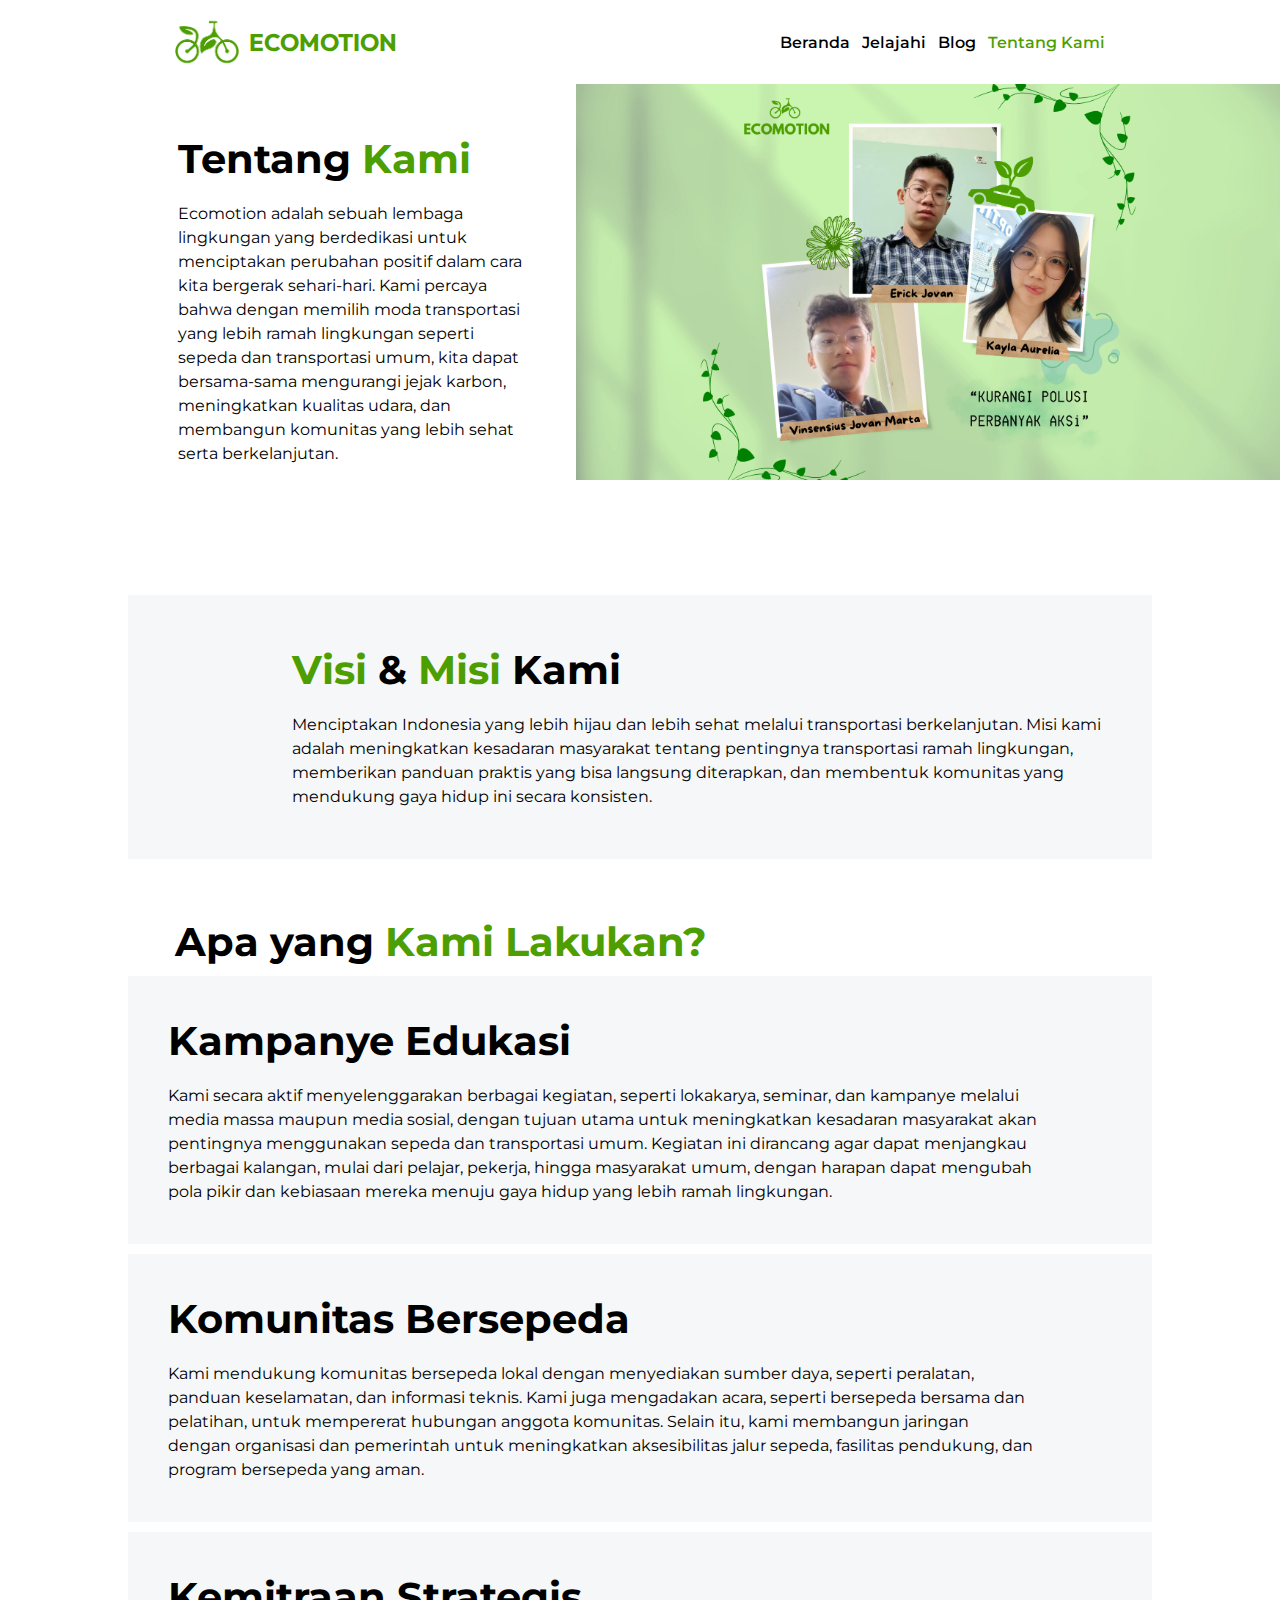
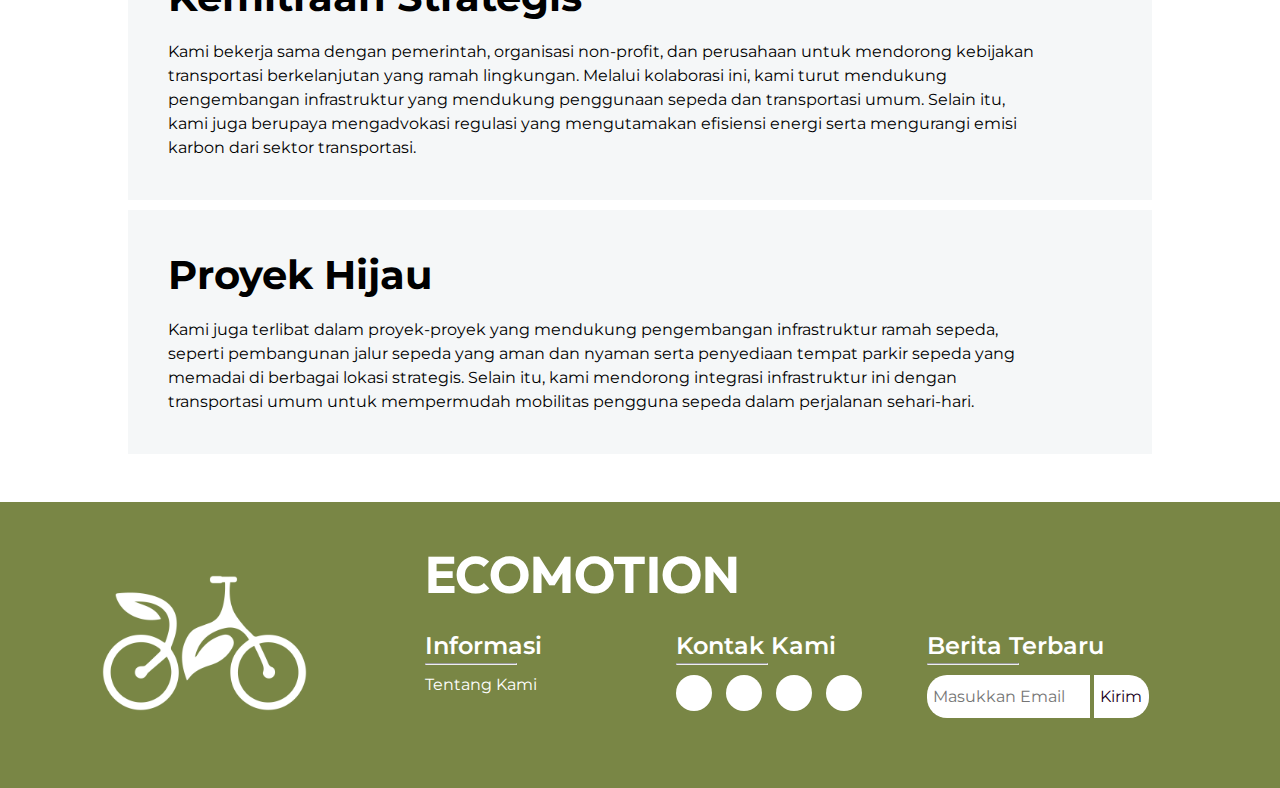
==== commit 88ec610b: "Merge branch 'main' of https://github.com/JovanErick/PESONAEDU-COMPETITION-2024" ====
--- a/aboutus.html
+++ b/aboutus.html
@@ -59,7 +59,7 @@
         </div>
         <div class="column-2">
           <img
-            src="/Image/aboutus.jpeg"
+            src="/Image/ECOMOTION TEAM.png"
             alt="image-1x"
           />
         </div>
